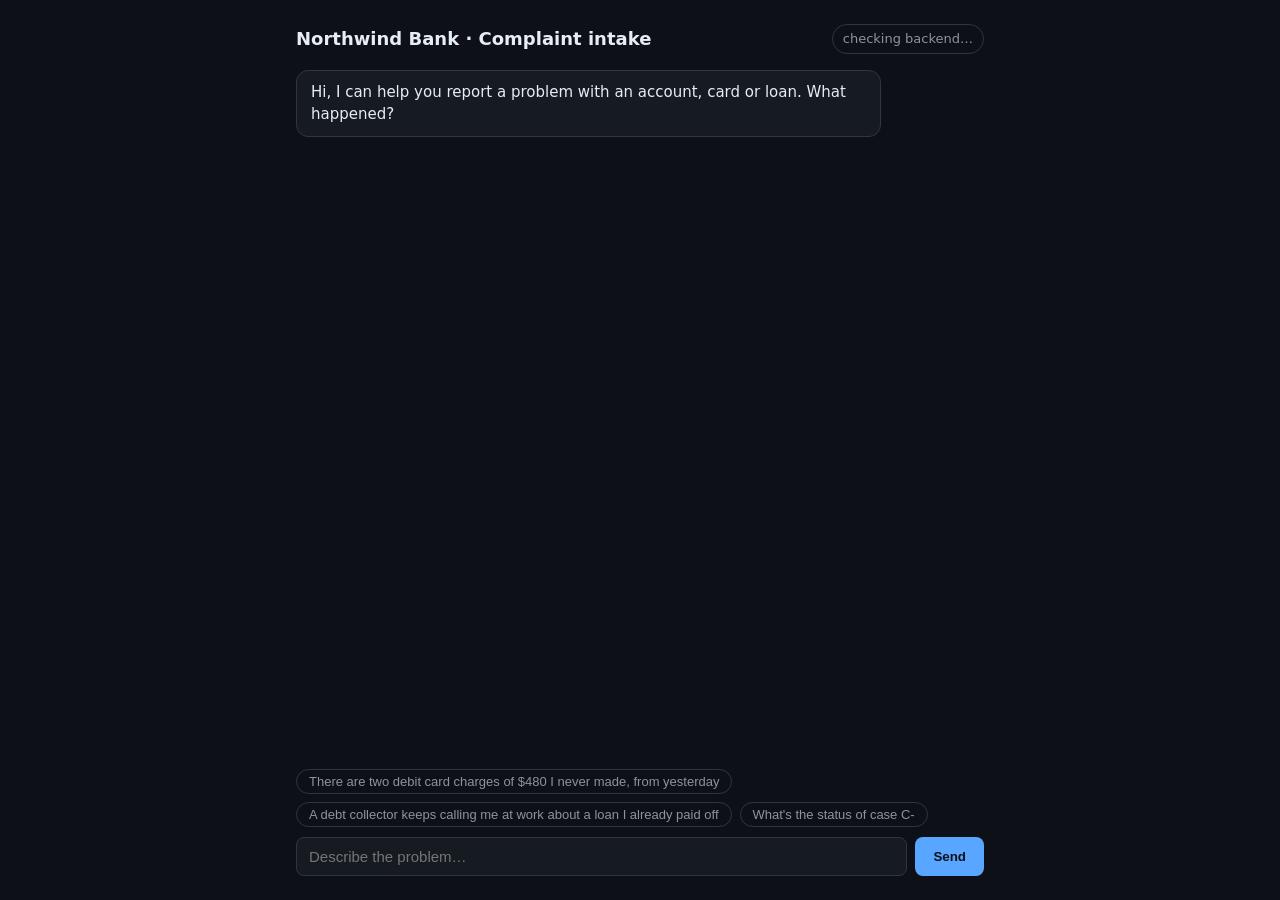
==== app/static/index.html @ 060737d1 "ADK complaint-intake agent with Vertex AI / local Ollama runtime switch FastAPI serves a web chat, a" ====
<!doctype html>
<html lang="en">
<head>
<meta charset="utf-8">
<meta name="viewport" content="width=device-width, initial-scale=1">
<title>Complaint Intake Agent</title>
<style>
  :root { --bg:#0d1117; --panel:#161b22; --line:#30363d; --text:#e6edf3; --muted:#8b949e; --accent:#58a6ff; --green:#3fb950; --red:#f85149; }
  * { box-sizing: border-box; }
  body { margin:0; background:var(--bg); color:var(--text); font:15px/1.5 system-ui, sans-serif; }
  main { max-width:720px; margin:0 auto; padding:24px 16px; display:flex; flex-direction:column; height:100dvh; }
  header { display:flex; justify-content:space-between; align-items:center; gap:12px; flex-wrap:wrap; }
  h1 { font-size:18px; margin:0; }
  #badge { font-size:13px; padding:4px 10px; border-radius:999px; border:1px solid var(--line); color:var(--muted); }
  #badge.gcp { color:var(--green); border-color:var(--green); }
  #badge.local { color:var(--red); border-color:var(--red); }
  #log { flex:1; overflow-y:auto; margin:16px 0; display:flex; flex-direction:column; gap:10px; }
  .msg { max-width:85%; padding:10px 14px; border-radius:12px; white-space:pre-wrap; }
  .user { align-self:flex-end; background:var(--accent); color:#0d1117; }
  .bot { align-self:flex-start; background:var(--panel); border:1px solid var(--line); }
  .chips { display:flex; gap:8px; flex-wrap:wrap; margin-bottom:10px; }
  .chips button { background:none; color:var(--muted); border:1px solid var(--line); border-radius:999px; padding:4px 12px; cursor:pointer; font-size:13px; }
  form { display:flex; gap:8px; }
  input { flex:1; background:var(--panel); color:var(--text); border:1px solid var(--line); border-radius:8px; padding:10px 12px; font-size:15px; }
  form button { background:var(--accent); color:#0d1117; border:0; border-radius:8px; padding:0 18px; font-weight:600; cursor:pointer; }
</style>
</head>
<body>
<main>
  <header>
    <h1>Northwind Bank · Complaint intake</h1>
    <span id="badge">checking backend…</span>
  </header>
  <div id="log"></div>
  <div class="chips">
    <button>There are two debit card charges of $480 I never made, from yesterday</button>
    <button>A debt collector keeps calling me at work about a loan I already paid off</button>
    <button>What's the status of case C-</button>
  </div>
  <form>
    <input id="q" autocomplete="off" maxlength="2000" placeholder="Describe the problem…">
    <button>Send</button>
  </form>
</main>
<script>
  const session = crypto.randomUUID(), log = document.getElementById("log"), q = document.getElementById("q");
  const add = (cls, text) => { const d = document.createElement("div"); d.className = "msg " + cls; d.textContent = text; log.append(d); log.scrollTop = log.scrollHeight; return d; };
  fetch("/health").then(r => r.json()).then(h => {
    const b = document.getElementById("badge");
    b.className = h.backend;
    b.textContent = (h.backend === "gcp" ? "● Vertex AI · " : "● Local · ") + h.model;
    b.title = `storage: ${h.storage}\nescalation: ${h.escalation}`;
  });
  add("bot", "Hi, I can help you report a problem with an account, card or loan. What happened?");
  document.querySelectorAll(".chips button").forEach(c => c.onclick = () => { q.value = c.textContent; q.focus(); });
  document.querySelector("form").onsubmit = async e => {
    e.preventDefault();
    const text = q.value.trim(); if (!text) return;
    add("user", text); q.value = "";
    const pending = add("bot", "…");
    try {
      const r = await fetch("/chat", { method: "POST", headers: { "Content-Type": "application/json" }, body: JSON.stringify({ session_id: session, message: text }) });
      pending.textContent = (await r.json()).reply || "(no reply)";
    } catch { pending.textContent = "Something went wrong. Try again."; }
  };
</script>
</body>
</html>
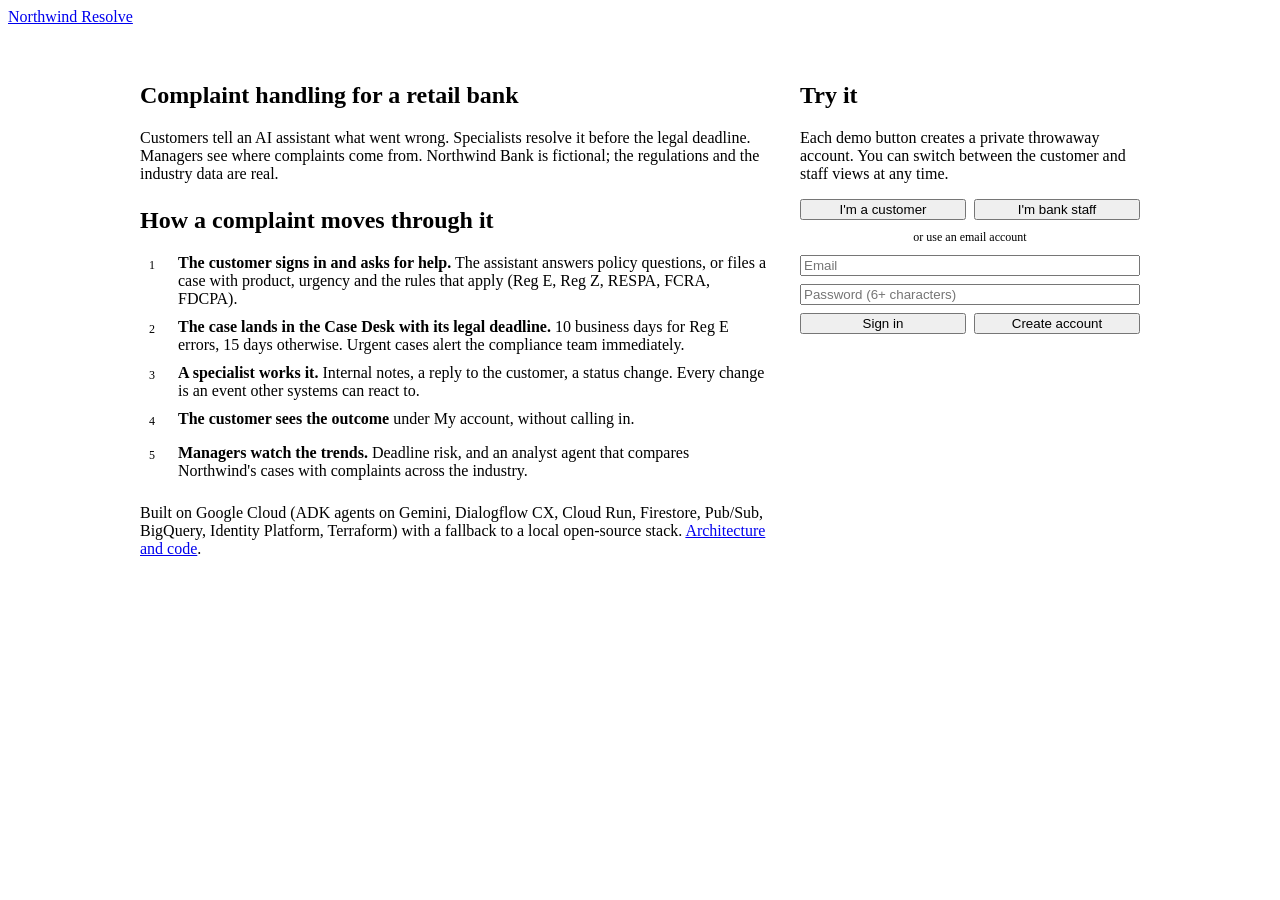
==== commit 15add259: "Rebuild the UI as one app with a page per role Landing page explains the product and handles sign-in" ====
--- a/app/static/index.html
+++ b/app/static/index.html
@@ -1,68 +1,75 @@
 <!doctype html>
 <html lang="en">
 <head>
-<meta charset="utf-8">
-<meta name="viewport" content="width=device-width, initial-scale=1">
-<title>Complaint Intake Agent</title>
+<meta charset="utf-8"><meta name="viewport" content="width=device-width, initial-scale=1">
+<title>Northwind Resolve</title>
+<link rel="stylesheet" href="/static/style.css">
 <style>
-  :root { --bg:#0d1117; --panel:#161b22; --line:#30363d; --text:#e6edf3; --muted:#8b949e; --accent:#58a6ff; --green:#3fb950; --red:#f85149; }
-  * { box-sizing: border-box; }
-  body { margin:0; background:var(--bg); color:var(--text); font:15px/1.5 system-ui, sans-serif; }
-  main { max-width:720px; margin:0 auto; padding:24px 16px; display:flex; flex-direction:column; height:100dvh; }
-  header { display:flex; justify-content:space-between; align-items:center; gap:12px; flex-wrap:wrap; }
-  h1 { font-size:18px; margin:0; }
-  #badge { font-size:13px; padding:4px 10px; border-radius:999px; border:1px solid var(--line); color:var(--muted); }
-  #badge.gcp { color:var(--green); border-color:var(--green); }
-  #badge.local { color:var(--red); border-color:var(--red); }
-  #log { flex:1; overflow-y:auto; margin:16px 0; display:flex; flex-direction:column; gap:10px; }
-  .msg { max-width:85%; padding:10px 14px; border-radius:12px; white-space:pre-wrap; }
-  .user { align-self:flex-end; background:var(--accent); color:#0d1117; }
-  .bot { align-self:flex-start; background:var(--panel); border:1px solid var(--line); }
-  .chips { display:flex; gap:8px; flex-wrap:wrap; margin-bottom:10px; }
-  .chips button { background:none; color:var(--muted); border:1px solid var(--line); border-radius:999px; padding:4px 12px; cursor:pointer; font-size:13px; }
-  form { display:flex; gap:8px; }
-  input { flex:1; background:var(--panel); color:var(--text); border:1px solid var(--line); border-radius:8px; padding:10px 12px; font-size:15px; }
-  form button { background:var(--accent); color:#0d1117; border:0; border-radius:8px; padding:0 18px; font-weight:600; cursor:pointer; }
+  main { max-width:1000px; margin:0 auto; padding:36px 16px; display:grid; grid-template-columns:minmax(0, 1fr) 340px; gap:32px; }
+  @media (max-width: 860px) { main { grid-template-columns:1fr; } }
+  .lead { color:var(--muted); font-size:16px; margin:0 0 24px; }
+  ol { padding:0; margin:0 0 24px; list-style:none; counter-reset:s; display:grid; gap:10px; }
+  ol li { counter-increment:s; display:grid; grid-template-columns:28px 1fr; gap:10px; }
+  ol li::before { content:counter(s); width:24px; height:24px; border-radius:50%; border:1px solid var(--line); display:grid; place-items:center; font-size:12px; color:var(--muted); }
+  ol li span { color:var(--muted); }
+  form { display:grid; gap:8px; } .row { display:flex; gap:8px; } .row button { flex:1; }
+  .or { text-align:center; color:var(--muted); font-size:12px; margin:10px 0; }
+  #err { color:var(--red); font-size:13px; min-height:1em; }
 </style>
 </head>
 <body>
+<header><a class="brand" href="/">Northwind Resolve</a></header>
 <main>
-  <header>
-    <h1>Northwind Bank · Complaint intake</h1>
-    <span id="badge">checking backend…</span>
-  </header>
-  <div id="log"></div>
-  <div class="chips">
-    <button>There are two debit card charges of $480 I never made, from yesterday</button>
-    <button>A debt collector keeps calling me at work about a loan I already paid off</button>
-    <button>What's the status of case C-</button>
-  </div>
-  <form>
-    <input id="q" autocomplete="off" maxlength="2000" placeholder="Describe the problem…">
-    <button>Send</button>
-  </form>
+  <section>
+    <h1>Complaint handling for a retail bank</h1>
+    <p class="lead">Customers tell an AI assistant what went wrong. Specialists resolve it before the legal deadline.
+      Managers see where complaints come from. Northwind Bank is fictional; the regulations and the industry data are real.</p>
+    <h2>How a complaint moves through it</h2>
+    <ol>
+      <li><div><b>The customer signs in and asks for help.</b> <span>The assistant answers policy questions, or files a case
+        with product, urgency and the rules that apply (Reg E, Reg Z, RESPA, FCRA, FDCPA).</span></div></li>
+      <li><div><b>The case lands in the Case Desk with its legal deadline.</b> <span>10 business days for Reg E errors,
+        15 days otherwise. Urgent cases alert the compliance team immediately.</span></div></li>
+      <li><div><b>A specialist works it.</b> <span>Internal notes, a reply to the customer, a status change. Every change
+        is an event other systems can react to.</span></div></li>
+      <li><div><b>The customer sees the outcome</b> <span>under My account, without calling in.</span></div></li>
+      <li><div><b>Managers watch the trends.</b> <span>Deadline risk, and an analyst agent that compares Northwind's cases
+        with complaints across the industry.</span></div></li>
+    </ol>
+    <p class="muted">Built on Google Cloud (ADK agents on Gemini, Dialogflow CX, Cloud Run, Firestore, Pub/Sub, BigQuery,
+      Identity Platform, Terraform) with a fallback to a local open-source stack.
+      <a href="https://github.com/daMS2005/complaint-intake-agent">Architecture and code</a>.</p>
+  </section>
+  <aside class="panel" id="signin">
+    <h2>Try it</h2>
+    <p class="muted">Each demo button creates a private throwaway account. You can switch between the customer and staff views at any time.</p>
+    <div class="row"><button class="primary" id="demo-customer">I'm a customer</button><button id="demo-staff">I'm bank staff</button></div>
+    <p class="or">or use an email account</p>
+    <form id="email">
+      <input type="email" id="em" placeholder="Email" required autocomplete="email">
+      <input type="password" id="pw" placeholder="Password (6+ characters)" required minlength="6" autocomplete="current-password">
+      <div class="row"><button>Sign in</button><button type="button" id="create">Create account</button></div>
+    </form>
+    <p id="err"></p>
+  </aside>
 </main>
-<script>
-  const session = crypto.randomUUID(), log = document.getElementById("log"), q = document.getElementById("q");
-  const add = (cls, text) => { const d = document.createElement("div"); d.className = "msg " + cls; d.textContent = text; log.append(d); log.scrollTop = log.scrollHeight; return d; };
-  fetch("/health").then(r => r.json()).then(h => {
-    const b = document.getElementById("badge");
-    b.className = h.backend;
-    b.textContent = (h.backend === "gcp" ? "● Vertex AI · " : "● Local · ") + h.model;
-    b.title = `storage: ${h.storage}\nescalation: ${h.escalation}`;
-  });
-  add("bot", "Hi, I can help you report a problem with an account, card or loan. What happened?");
-  document.querySelectorAll(".chips button").forEach(c => c.onclick = () => { q.value = c.textContent; q.focus(); });
-  document.querySelector("form").onsubmit = async e => {
-    e.preventDefault();
-    const text = q.value.trim(); if (!text) return;
-    add("user", text); q.value = "";
-    const pending = add("bot", "…");
-    try {
-      const r = await fetch("/chat", { method: "POST", headers: { "Content-Type": "application/json" }, body: JSON.stringify({ session_id: session, message: text }) });
-      pending.textContent = (await r.json()).reply || "(no reply)";
-    } catch { pending.textContent = "Something went wrong. Try again."; }
+<script type="module">
+  import { badge, demoAccount, home, me, setRole, signIn } from "/static/client.js";
+  badge();
+  const err = m => (document.getElementById("err").textContent = m);
+  const go = async role => { const user = await me(); role && role !== user.role ? setRole(role) : (location.href = home(user)); };
+  const user = await me();
+  if (user) document.getElementById("signin").innerHTML = `<h2>Welcome back</h2><p class="muted">You're signed in as ${user.role}.</p>
+    <button class="primary" onclick="location.href='${home(user)}'">Continue</button>`;
+  document.getElementById("demo-customer")?.addEventListener("click", async () => { await demoAccount(); go("customer"); });
+  document.getElementById("demo-staff")?.addEventListener("click", async () => { await demoAccount(); go("staff"); });
+  const email = async create => {
+    const f = document.getElementById("email"); if (!f.reportValidity()) return;
+    try { await signIn(document.getElementById("em").value, document.getElementById("pw").value, create); go(); }
+    catch (e) { err(e.code ? e.code.replace("auth/", "").replaceAll("-", " ") : "Sign-in failed"); }
   };
+  document.getElementById("email")?.addEventListener("submit", e => { e.preventDefault(); email(false); });
+  document.getElementById("create")?.addEventListener("click", () => email(true));
 </script>
 </body>
 </html>
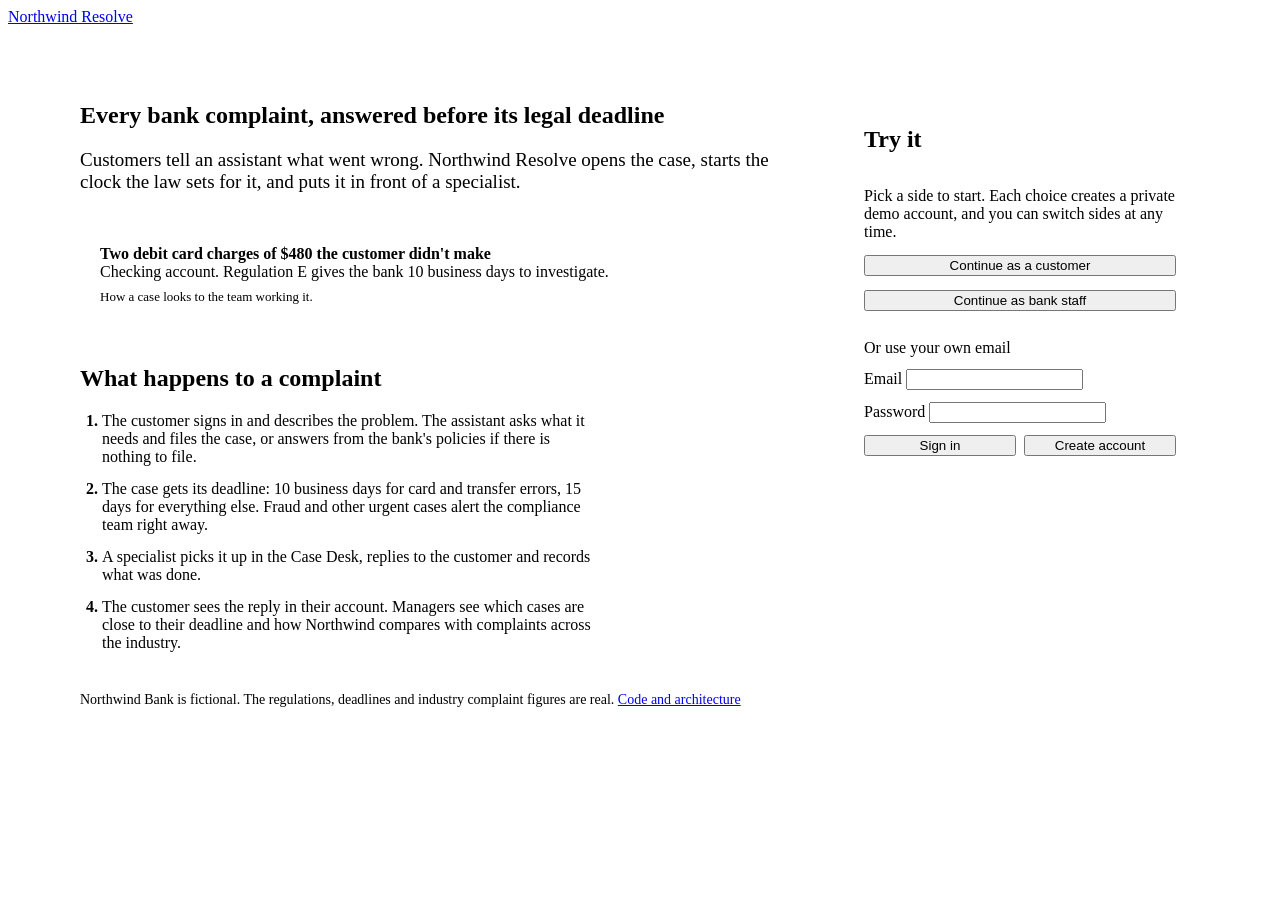
==== commit 7bf7ad54: "Design pass: one visual system built around the legal deadline Public Sans with tabular numerals, a " ====
--- a/app/static/index.html
+++ b/app/static/index.html
@@ -3,73 +3,112 @@
 <head>
 <meta charset="utf-8"><meta name="viewport" content="width=device-width, initial-scale=1">
 <title>Northwind Resolve</title>
+<meta name="description" content="Complaint handling for a retail bank, with every case tracked against its legal deadline.">
 <link rel="stylesheet" href="/static/style.css">
 <style>
-  main { max-width:1000px; margin:0 auto; padding:36px 16px; display:grid; grid-template-columns:minmax(0, 1fr) 340px; gap:32px; }
-  @media (max-width: 860px) { main { grid-template-columns:1fr; } }
-  .lead { color:var(--muted); font-size:16px; margin:0 0 24px; }
-  ol { padding:0; margin:0 0 24px; list-style:none; counter-reset:s; display:grid; gap:10px; }
-  ol li { counter-increment:s; display:grid; grid-template-columns:28px 1fr; gap:10px; }
-  ol li::before { content:counter(s); width:24px; height:24px; border-radius:50%; border:1px solid var(--line); display:grid; place-items:center; font-size:12px; color:var(--muted); }
-  ol li span { color:var(--muted); }
-  form { display:grid; gap:8px; } .row { display:flex; gap:8px; } .row button { flex:1; }
-  .or { text-align:center; color:var(--muted); font-size:12px; margin:10px 0; }
-  #err { color:var(--red); font-size:13px; min-height:1em; }
+  main { max-width: 1120px; margin: 0 auto; padding: 56px 24px 40px; display: grid; grid-template-columns: minmax(0, 1fr) 360px; gap: 56px; align-items: start; }
+  @media (max-width: 900px) { main { grid-template-columns: 1fr; gap: 32px; padding-top: 32px; } }
+  .lead { font-size: 19px; color: var(--muted); margin: 0 0 32px; }
+  figure { margin: 0 0 40px; padding: 20px; background: var(--surface); border: 1px solid var(--line); border-radius: 8px; display: grid; grid-template-columns: minmax(0, 1fr) auto; gap: 8px 24px; align-items: center; max-width: 560px; }
+  figure .issue { font-weight: 600; }
+  figcaption { grid-column: 1 / -1; font-size: 13px; color: var(--muted); }
+  ol { margin: 0; padding-left: 22px; display: grid; gap: 14px; max-width: 62ch; }
+  ol li::marker { font-weight: 700; color: var(--green); }
+  #signin { background: var(--surface); border: 1px solid var(--line); border-radius: 8px; padding: 24px; display: grid; gap: 14px; }
+  #signin p { margin: 0; }
+  .divider { border-top: 1px solid var(--line); padding-top: 14px; display: grid; gap: 12px; }
+  .pair { display: grid; grid-template-columns: 1fr 1fr; gap: 8px; }
+  #error { color: var(--red); font-size: 14px; min-height: 1.4em; }
+  .jump { display: none; }
+  @media (max-width: 900px) {
+    .jump { display: inline-block; margin: -16px 0 32px; padding: 10px 16px; border-radius: 6px; background: var(--green); color: #fff; text-decoration: none; font-weight: 500; }
+    figure { grid-template-columns: 1fr; }
+  }
+  @media (prefers-color-scheme: dark) { .jump { color: #0d1a16; } }
+  footer { max-width: 1120px; margin: 0 auto; padding: 0 24px 40px; font-size: 14px; color: var(--muted); }
 </style>
 </head>
 <body>
 <header><a class="brand" href="/">Northwind Resolve</a></header>
 <main>
   <section>
-    <h1>Complaint handling for a retail bank</h1>
-    <p class="lead">Customers tell an AI assistant what went wrong. Specialists resolve it before the legal deadline.
-      Managers see where complaints come from. Northwind Bank is fictional; the regulations and the industry data are real.</p>
-    <h2>How a complaint moves through it</h2>
+    <h1>Every bank complaint, answered before its legal deadline</h1>
+    <p class="lead">Customers tell an assistant what went wrong. Northwind Resolve opens the case, starts the clock the
+      law sets for it, and puts it in front of a specialist.</p>
+    <a class="jump" href="#signin">Try it</a>
+
+    <figure aria-label="Example case">
+      <div>
+        <div class="issue">Two debit card charges of $480 the customer didn't make</div>
+        <div class="muted small">Checking account. Regulation E gives the bank 10 business days to investigate.</div>
+      </div>
+      <div id="sample-clock"></div>
+      <figcaption>How a case looks to the team working it.</figcaption>
+    </figure>
+
+    <h2>What happens to a complaint</h2>
     <ol>
-      <li><div><b>The customer signs in and asks for help.</b> <span>The assistant answers policy questions, or files a case
-        with product, urgency and the rules that apply (Reg E, Reg Z, RESPA, FCRA, FDCPA).</span></div></li>
-      <li><div><b>The case lands in the Case Desk with its legal deadline.</b> <span>10 business days for Reg E errors,
-        15 days otherwise. Urgent cases alert the compliance team immediately.</span></div></li>
-      <li><div><b>A specialist works it.</b> <span>Internal notes, a reply to the customer, a status change. Every change
-        is an event other systems can react to.</span></div></li>
-      <li><div><b>The customer sees the outcome</b> <span>under My account, without calling in.</span></div></li>
-      <li><div><b>Managers watch the trends.</b> <span>Deadline risk, and an analyst agent that compares Northwind's cases
-        with complaints across the industry.</span></div></li>
+      <li>The customer signs in and describes the problem. The assistant asks what it needs and files the case,
+        or answers from the bank's policies if there is nothing to file.</li>
+      <li>The case gets its deadline: 10 business days for card and transfer errors, 15 days for everything else.
+        Fraud and other urgent cases alert the compliance team right away.</li>
+      <li>A specialist picks it up in the Case Desk, replies to the customer and records what was done.</li>
+      <li>The customer sees the reply in their account. Managers see which cases are close to their deadline and
+        how Northwind compares with complaints across the industry.</li>
     </ol>
-    <p class="muted">Built on Google Cloud (ADK agents on Gemini, Dialogflow CX, Cloud Run, Firestore, Pub/Sub, BigQuery,
-      Identity Platform, Terraform) with a fallback to a local open-source stack.
-      <a href="https://github.com/daMS2005/complaint-intake-agent">Architecture and code</a>.</p>
   </section>
-  <aside class="panel" id="signin">
-    <h2>Try it</h2>
-    <p class="muted">Each demo button creates a private throwaway account. You can switch between the customer and staff views at any time.</p>
-    <div class="row"><button class="primary" id="demo-customer">I'm a customer</button><button id="demo-staff">I'm bank staff</button></div>
-    <p class="or">or use an email account</p>
-    <form id="email">
-      <input type="email" id="em" placeholder="Email" required autocomplete="email">
-      <input type="password" id="pw" placeholder="Password (6+ characters)" required minlength="6" autocomplete="current-password">
-      <div class="row"><button>Sign in</button><button type="button" id="create">Create account</button></div>
+
+  <aside id="signin" aria-labelledby="try">
+    <h2 id="try">Try it</h2>
+    <p class="small muted">Pick a side to start. Each choice creates a private demo account, and you can switch sides at any time.</p>
+    <button class="primary" id="as-customer">Continue as a customer</button>
+    <button id="as-staff">Continue as bank staff</button>
+    <form id="email-form" class="divider" novalidate>
+      <p class="small">Or use your own email</p>
+      <label>Email <input type="email" id="email" autocomplete="email" required></label>
+      <label>Password <input type="password" id="password" autocomplete="current-password" minlength="6" required></label>
+      <div class="pair"><button>Sign in</button><button type="button" id="create">Create account</button></div>
     </form>
-    <p id="err"></p>
+    <p id="error" role="alert"></p>
   </aside>
 </main>
+<footer>Northwind Bank is fictional. The regulations, deadlines and industry complaint figures are real.
+  <a href="https://github.com/daMS2005/complaint-intake-agent">Code and architecture</a></footer>
 <script type="module">
-  import { badge, demoAccount, home, me, setRole, signIn } from "/static/client.js";
-  badge();
-  const err = m => (document.getElementById("err").textContent = m);
+  import { clock, demoAccount, home, me, runtime, setRole, signIn } from "/static/client.js";
+  runtime();
+  const day = 864e5;
+  document.getElementById("sample-clock").innerHTML = clock({ status: "new", created: new Date(Date.now() - 9 * day), due: new Date(Date.now() + 5 * day) });
+
+  const MESSAGES = {
+    "auth/invalid-credential": "That email and password don't match an account.",
+    "auth/email-already-in-use": "That email already has an account. Sign in instead.",
+    "auth/weak-password": "Use at least 6 characters for the password.",
+    "auth/invalid-email": "Enter an email address like name@example.com.",
+    "auth/too-many-requests": "Too many attempts. Wait a minute, then try again.",
+  };
+  const error = e => (document.getElementById("error").textContent = MESSAGES[e?.code] || "Sign-in didn't work. Try again.");
+  const busy = on => document.querySelectorAll("#signin button").forEach(b => (b.disabled = on));
   const go = async role => { const user = await me(); role && role !== user.role ? setRole(role) : (location.href = home(user)); };
+  const run = async (fn, role) => { busy(true); try { await fn(); await go(role); } catch (e) { error(e); busy(false); } };
+
   const user = await me();
-  if (user) document.getElementById("signin").innerHTML = `<h2>Welcome back</h2><p class="muted">You're signed in as ${user.role}.</p>
-    <button class="primary" onclick="location.href='${home(user)}'">Continue</button>`;
-  document.getElementById("demo-customer")?.addEventListener("click", async () => { await demoAccount(); go("customer"); });
-  document.getElementById("demo-staff")?.addEventListener("click", async () => { await demoAccount(); go("staff"); });
-  const email = async create => {
-    const f = document.getElementById("email"); if (!f.reportValidity()) return;
-    try { await signIn(document.getElementById("em").value, document.getElementById("pw").value, create); go(); }
-    catch (e) { err(e.code ? e.code.replace("auth/", "").replaceAll("-", " ") : "Sign-in failed"); }
-  };
-  document.getElementById("email")?.addEventListener("submit", e => { e.preventDefault(); email(false); });
-  document.getElementById("create")?.addEventListener("click", () => email(true));
+  if (user) {
+    document.getElementById("signin").innerHTML = `<h2>You're signed in</h2>
+      <button class="primary" id="continue">${user.role === "staff" ? "Open the Case Desk" : "Open My account"}</button>`;
+    document.getElementById("continue").onclick = () => (location.href = home(user));
+  } else {
+    document.getElementById("as-customer").onclick = () => run(demoAccount, "customer");
+    document.getElementById("as-staff").onclick = () => run(demoAccount, "staff");
+    const email = create => {
+      const em = document.getElementById("email"), pw = document.getElementById("password");
+      if (!em.value || !em.checkValidity()) return error({ code: "auth/invalid-email" });
+      if (pw.value.length < 6) return error({ code: "auth/weak-password" });
+      run(() => signIn(em.value, pw.value, create));
+    };
+    document.getElementById("email-form").onsubmit = e => { e.preventDefault(); email(false); };
+    document.getElementById("create").onclick = () => email(true);
+  }
 </script>
 </body>
 </html>
